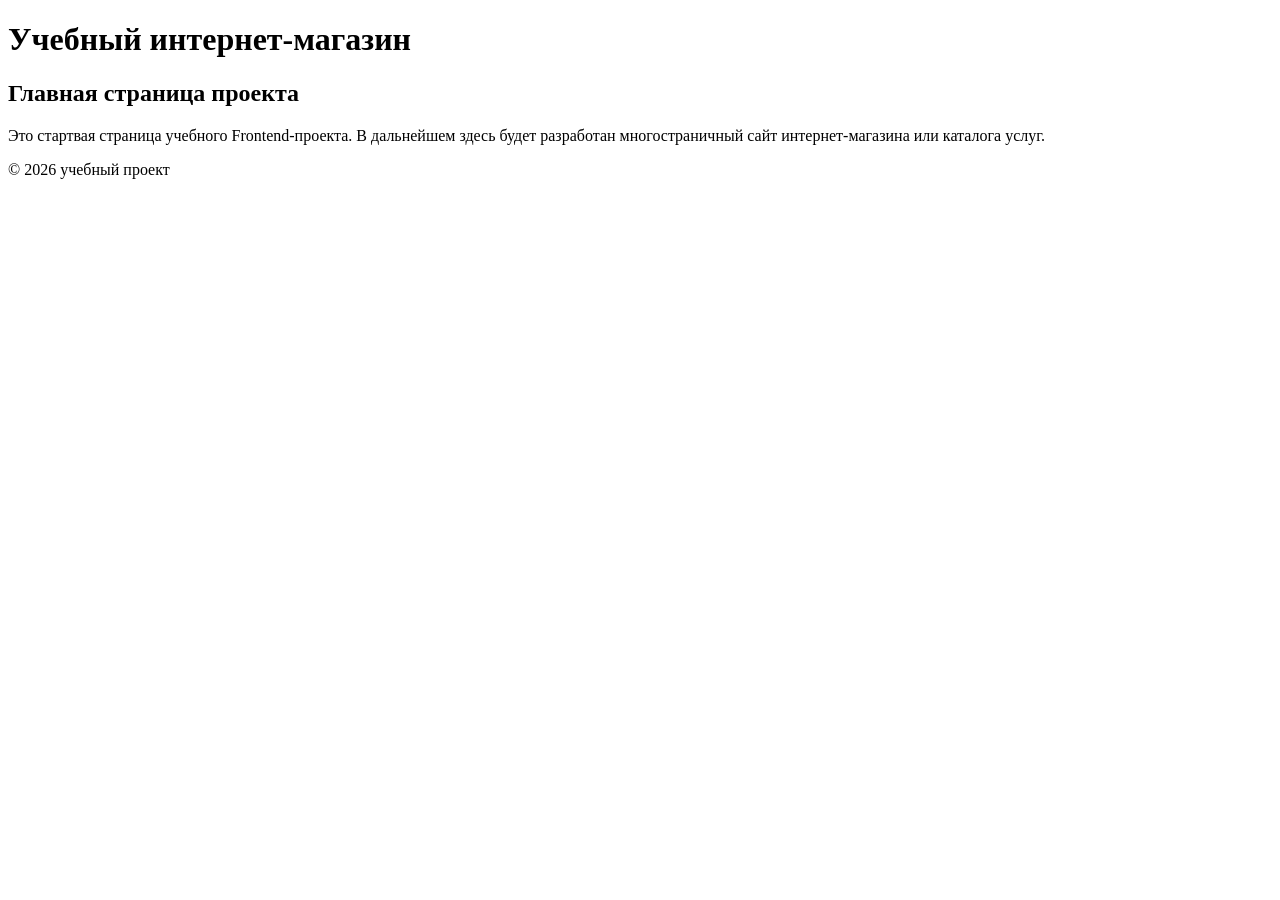
==== index.html @ 2778c18a "feat: add page content, styles and project documentation" ====
<!DOCTYPE html>
<html lang="ru">
<head>
    <meta charset="UTF-8">
    <meta name="viewport" content="width=device-width, initial-scale=1.0">
    <title>Каталог товаров</title>
    <link rel="stylesheet" href="styles.css">
</head>

<body>
    <header>
        <h1>Учебный интернет-магазин</h1>
    </header>

    <main>
        <section>
            <h2>Главная страница проекта</h2>
            <p>
                Это стартвая страница учебного Frontend-проекта. В дальнейшем здесь будет разработан многостраничный сайт интернет-магазина или каталога услуг. 
            </p>
        </section>
    </main>

    <footer>
        <p>&copy; 2026 учебный проект</p>
    </footer>
    </body>
    </html>
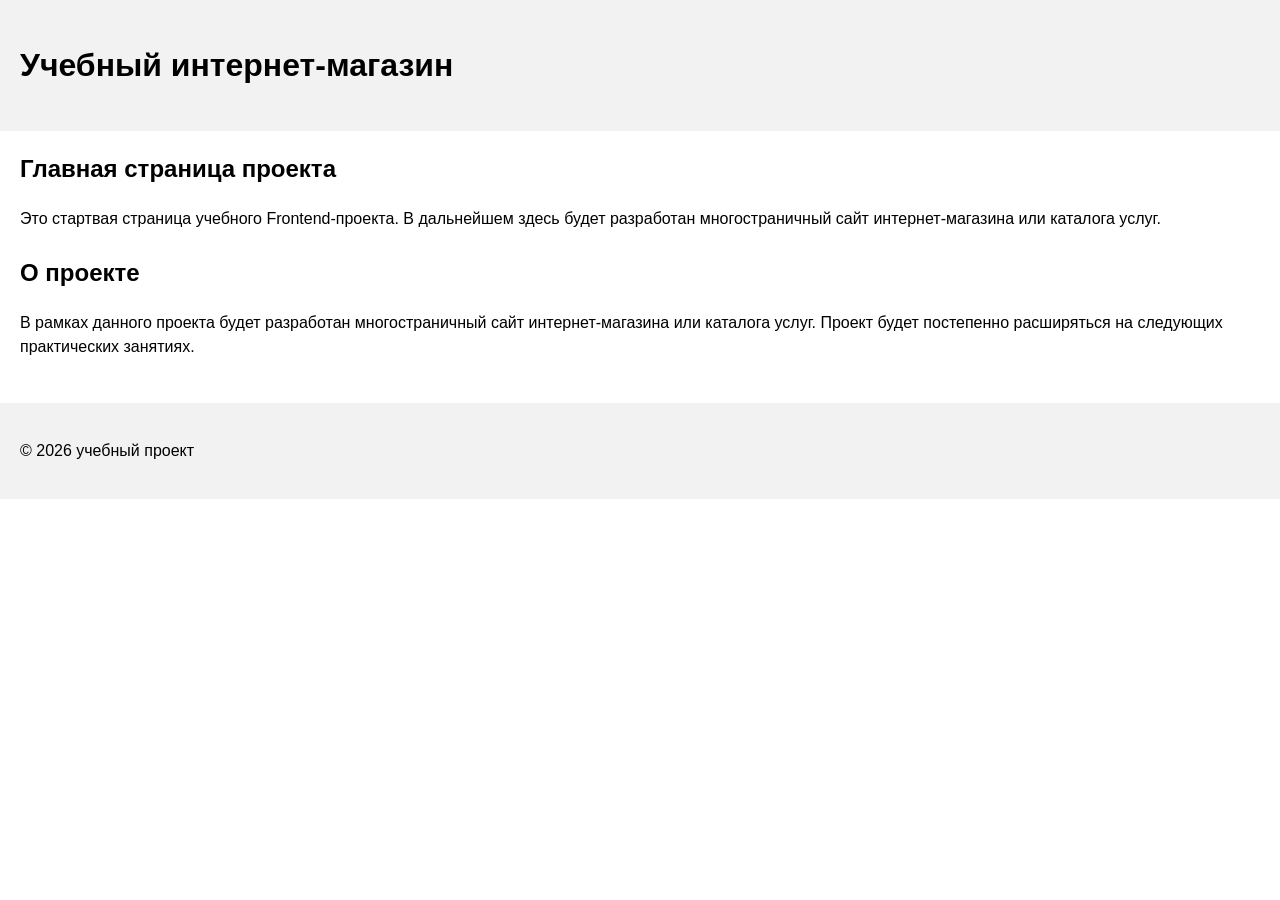
==== commit 03372052: "feat: add project description section" ====
--- a/index.html
+++ b/index.html
@@ -4,7 +4,7 @@
     <meta charset="UTF-8">
     <meta name="viewport" content="width=device-width, initial-scale=1.0">
     <title>Каталог товаров</title>
-    <link rel="stylesheet" href="styles.css">
+    <link rel="stylesheet" href="css/style.css">
 </head>
 
 <body>
@@ -19,6 +19,14 @@
                 Это стартвая страница учебного Frontend-проекта. В дальнейшем здесь будет разработан многостраничный сайт интернет-магазина или каталога услуг. 
             </p>
         </section>
+        <section>
+            <h2>О проекте</h2>
+            <p>
+                В рамках данного проекта будет разработан многостраничный сайт
+                интернет-магазина или каталога услуг. Проект будет постепенно
+                расширяться на следующих практических занятиях.
+            </p>
+        </section>
     </main>
 
     <footer>
--- a/css/style.css
+++ b/css/style.css
@@ -0,0 +1,27 @@
+body {
+    margin: 0;
+    font-family: Arial, Helvetica, sans-serif;
+    line-height: 1.5;
+}
+
+header,
+main,
+footer {
+    padding: 20px;
+}
+
+header {
+    background-color: #f2f2f2;
+}
+
+footer {
+    background-color: #f2f2f2;
+}
+
+section {
+    margin-bottom: 24px;
+}
+
+section h2 {
+    margin-top: 0;
+}
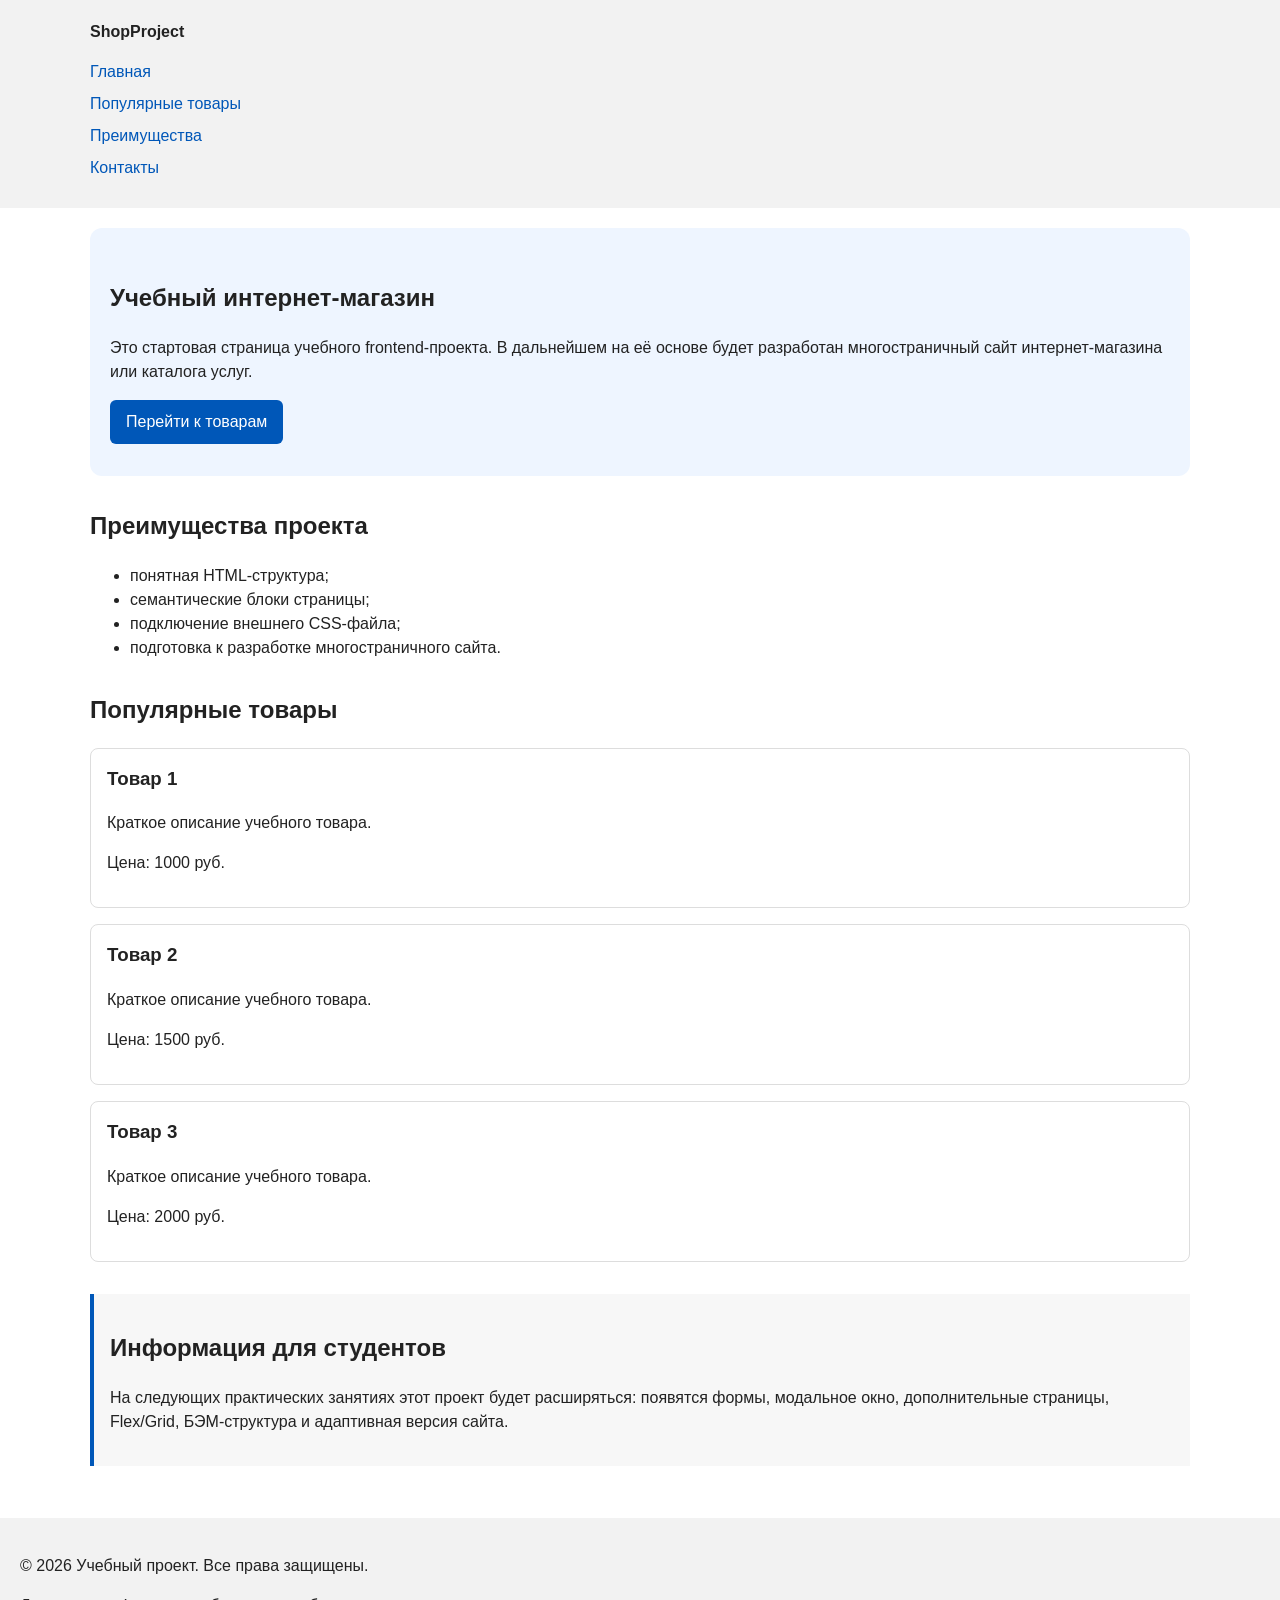
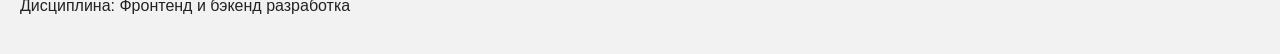
==== commit 53126640: "feat: add semantic HTML structure and base CSS styles" ====
--- a/index.html
+++ b/index.html
@@ -1,37 +1,84 @@
 <!DOCTYPE html>
 <html lang="ru">
 <head>
-    <meta charset="UTF-8">
-    <meta name="viewport" content="width=device-width, initial-scale=1.0">
-    <title>Каталог товаров</title>
-    <link rel="stylesheet" href="css/style.css">
+  <meta charset="UTF-8">
+  <meta name="viewport" content="width=device-width, initial-scale=1.0">
+  <title>Учебный интернет-магазин</title>
+  <link rel="stylesheet" href="css/style.css">
 </head>
+<body>
+<header>
+  <div class="site-header">
+    <a class="site-logo" href="index.html">ShopProject</a>
 
-<body>
-    <header>
-        <h1>Учебный интернет-магазин</h1>
-    </header>
+    <nav class="site-nav" aria-label="Основная навигация">
+      <ul class="site-nav__list">
+        <li><a href="index.html">Главная</a></li>
+        <li><a href="#popular">Популярные товары</a></li>
+        <li><a href="#advantages">Преимущества</a></li>
+        <li><a href="#contacts">Контакты</a></li>
+      </ul>
+    </nav>
+  </div>
+</header>
 
-    <main>
-        <section>
-            <h2>Главная страница проекта</h2>
-            <p>
-                Это стартвая страница учебного Frontend-проекта. В дальнейшем здесь будет разработан многостраничный сайт интернет-магазина или каталога услуг. 
-            </p>
-        </section>
-        <section>
-            <h2>О проекте</h2>
-            <p>
-                В рамках данного проекта будет разработан многостраничный сайт
-                интернет-магазина или каталога услуг. Проект будет постепенно
-                расширяться на следующих практических занятиях.
-            </p>
-        </section>
-    </main>
+<main>
+<section class="hero">
+  <h1>Учебный интернет-магазин</h1>
+  <p>
+    Это стартовая страница учебного frontend-проекта.
+    В дальнейшем на её основе будет разработан многостраничный сайт
+    интернет-магазина или каталога услуг.
+  </p>
+  <a class="button" href="#popular">Перейти к товарам</a>
+</section>
 
-    <footer>
-        <p>&copy; 2026 учебный проект</p>
-    </footer>
-    </body>
-    </html>
-    +<section class="section" id="advantages">
+  <h2>Преимущества проекта</h2>
+
+  <ul class="advantages-list">
+    <li>понятная HTML-структура;</li>
+    <li>семантические блоки страницы;</li>
+    <li>подключение внешнего CSS-файла;</li>
+    <li>подготовка к разработке многостраничного сайта.</li>
+  </ul>
+</section>
+
+<section class="section" id="popular">
+  <h2>Популярные товары</h2>
+
+  <article class="product-card">
+    <h3>Товар 1</h3>
+    <p>Краткое описание учебного товара.</p>
+    <p>Цена: 1000 руб.</p>
+  </article>
+
+  <article class="product-card">
+    <h3>Товар 2</h3>
+    <p>Краткое описание учебного товара.</p>
+    <p>Цена: 1500 руб.</p>
+  </article>
+
+  <article class="product-card">
+    <h3>Товар 3</h3>
+    <p>Краткое описание учебного товара.</p>
+    <p>Цена: 2000 руб.</p>
+  </article>
+</section>
+
+<aside class="aside-info">
+  <h2>Информация для студентов</h2>
+  <p>
+    На следующих практических занятиях этот проект будет расширяться:
+    появятся формы, модальное окно, дополнительные страницы, Flex/Grid,
+    БЭМ-структура и адаптивная версия сайта.
+  </p>
+</aside>
+</main>
+
+<footer id="contacts">
+  <p>&copy; 2026 Учебный проект. Все права защищены.</p>
+  <p>Дисциплина: Фронтенд и бэкенд разработка</p>
+</footer>
+</body>
+</html>
--- a/css/style.css
+++ b/css/style.css
@@ -1,27 +1,172 @@
-body {
-    margin: 0;
-    font-family: Arial, Helvetica, sans-serif;
-    line-height: 1.5;
+/*
+  Универсальное правило для всех элементов.
+  border-box делает расчёт размеров более понятным:
+  width включает content, padding и border.
+*/
+* {
+  box-sizing: border-box;
 }
 
+/*
+  Убираем стандартный внешний отступ браузера у body.
+  Без этого вокруг страницы может появиться белая рамка.
+*/
+body {
+  margin: 0;
+  font-family: Arial, sans-serif;
+  line-height: 1.5;
+  color: #222222;
+  background-color: #ffffff;
+}
+
+/*
+  Задаём внутренние отступы для основных областей страницы.
+  Это делает содержимое визуально отделённым от краёв окна браузера.
+*/
 header,
 main,
 footer {
-    padding: 20px;
+  padding: 20px;
 }
 
+/*
+  Оформляем шапку страницы.
+  Пока используется простой светло-серый фон.
+*/
 header {
-    background-color: #f2f2f2;
+  background-color: #f2f2f2;
 }
 
+/*
+  Оформляем подвал страницы тем же фоном,
+  чтобы визуально отделить его от основного содержимого.
+*/
 footer {
-    background-color: #f2f2f2;
+  background-color: #f2f2f2;
 }
 
-section {
-    margin-bottom: 24px;
+/*
+  Ограничиваем ширину содержимого шапки,
+  чтобы оно не растягивалось слишком сильно на широких экранах.
+*/
+.site-header {
+  max-width: 1100px;
+  margin: 0 auto;
 }
 
-section h2 {
-    margin-top: 0;
+/*
+  Оформляем текстовый логотип.
+*/
+.site-logo {
+  font-weight: bold;
+  text-decoration: none;
+  color: #222222;
 }
+
+/*
+  Убираем стандартные отступы и маркеры списка навигации.
+*/
+.site-nav__list {
+  padding: 0;
+  margin: 16px 0 0;
+  list-style: none;
+}
+
+/*
+  Добавляем расстояние между пунктами меню.
+*/
+.site-nav__list li {
+  margin-bottom: 8px;
+}
+
+/*
+  Оформляем ссылки меню.
+*/
+.site-nav__list a {
+  color: #0057b8;
+  text-decoration: none;
+}
+
+/*
+  При наведении мыши подчёркиваем ссылку.
+  Подробно состояния интерфейса будут рассмотрены в практической работе 1.7.
+*/
+.site-nav__list a:hover {
+  text-decoration: underline;
+}
+
+/*
+  Hero-блок — первый крупный блок страницы.
+  Он визуально отделяется от остальных разделов фоном и отступами.
+*/
+.hero {
+  max-width: 1100px;
+  margin: 0 auto 32px;
+  padding: 32px 20px;
+  background-color: #eef5ff;
+  border-radius: 12px;
+}
+
+/*
+  Общий класс для разделов страницы.
+*/
+.section {
+  max-width: 1100px;
+  margin: 0 auto 32px;
+}
+
+/*
+  Убираем лишний верхний отступ у заголовков разделов.
+*/
+.section h2 {
+  margin-top: 0;
+}
+
+/*
+  Карточка товара — самостоятельный блок.
+  На следующих занятиях карточки будут доработаны и выстроены в сетку.
+*/
+.product-card {
+  margin-bottom: 16px;
+  padding: 16px;
+  border: 1px solid #dddddd;
+  border-radius: 8px;
+  background-color: #ffffff;
+}
+
+/*
+  Убираем лишний верхний отступ у заголовка карточки.
+*/
+.product-card h3 {
+  margin-top: 0;
+}
+
+/*
+  Пока это обычная ссылка, но визуально она оформляется как кнопка.
+*/
+.button {
+  display: inline-block;
+  padding: 10px 16px;
+  color: #ffffff;
+  background-color: #0057b8;
+  text-decoration: none;
+  border-radius: 6px;
+}
+
+/*
+  Простое состояние наведения для кнопки.
+*/
+.button:hover {
+  background-color: #003f86;
+}
+
+/*
+  Дополнительный информационный блок.
+*/
+.aside-info {
+  max-width: 1100px;
+  margin: 0 auto 32px;
+  padding: 16px;
+  border-left: 4px solid #0057b8;
+  background-color: #f7f7f7;
+}
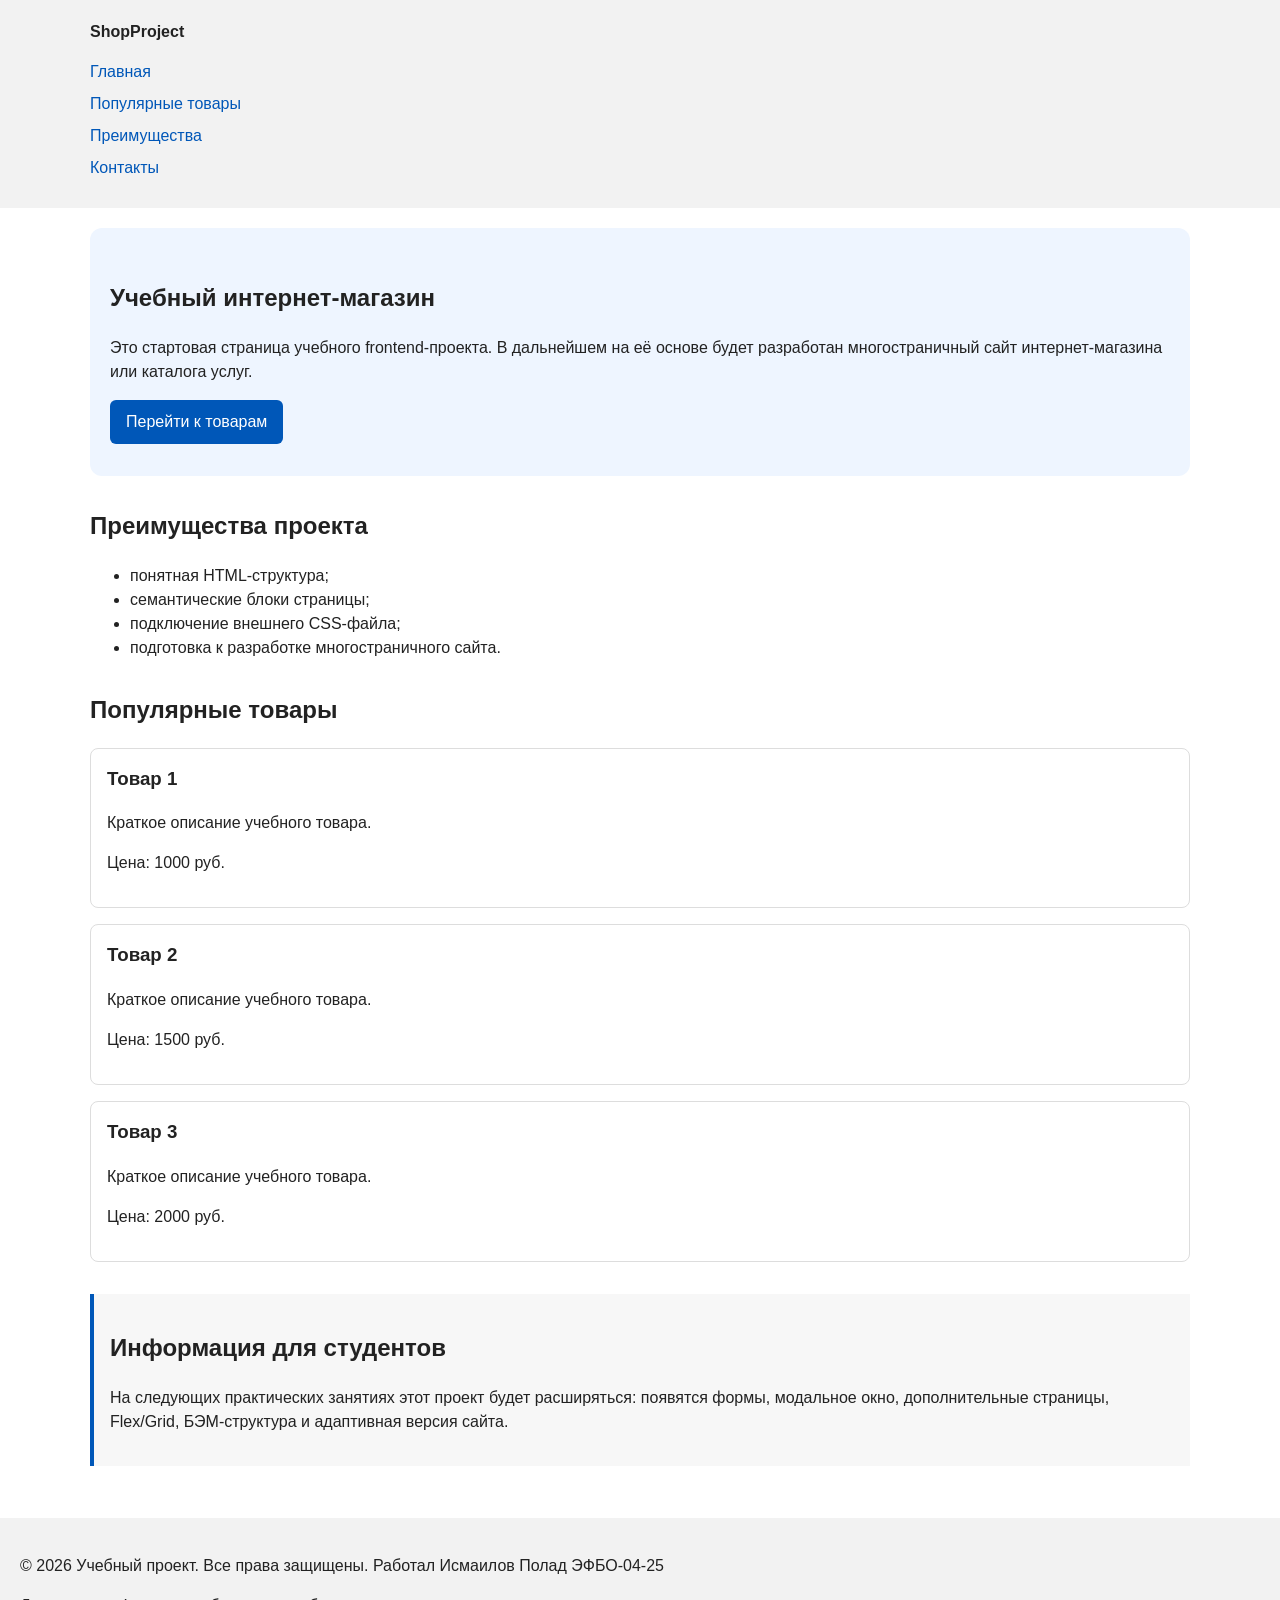
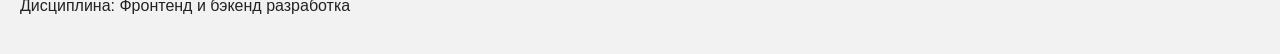
==== commit e6b04710: "docs: add author signature to footer" ====
--- a/index.html
+++ b/index.html
@@ -77,7 +77,7 @@
 </main>
 
 <footer id="contacts">
-  <p>&copy; 2026 Учебный проект. Все права защищены.</p>
+  <p>&copy; 2026 Учебный проект. Все права защищены. Работал Исмаилов Полад ЭФБО-04-25</p>
   <p>Дисциплина: Фронтенд и бэкенд разработка</p>
 </footer>
 </body>
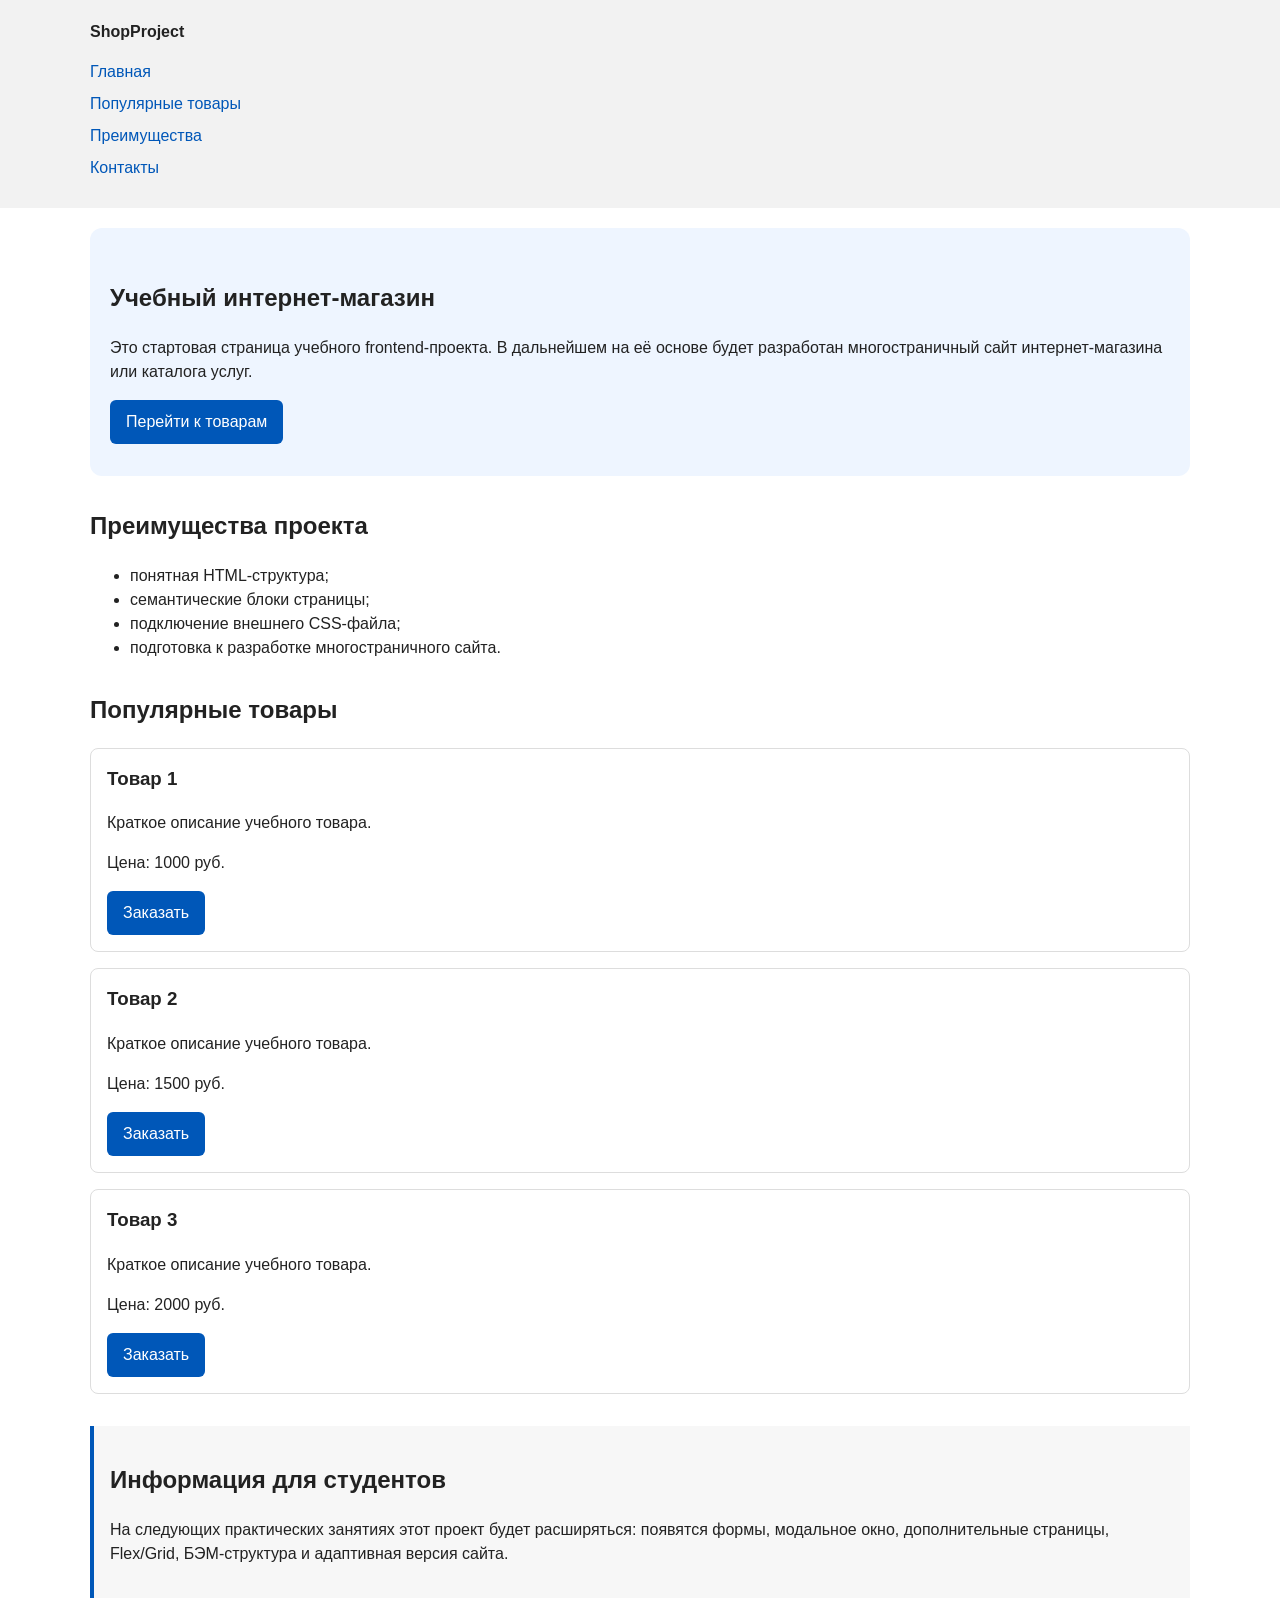
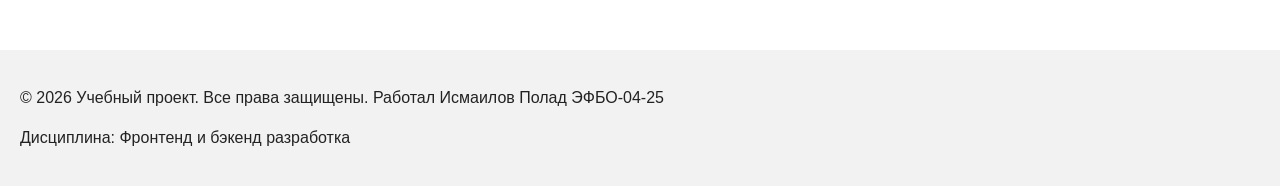
==== commit 184d6524: "feat: add order form modal and validation" ====
--- a/index.html
+++ b/index.html
@@ -5,6 +5,7 @@
   <meta name="viewport" content="width=device-width, initial-scale=1.0">
   <title>Учебный интернет-магазин</title>
   <link rel="stylesheet" href="css/style.css">
+  <script src="js/main.js" defer></script>
 </head>
 <body>
 <header>
@@ -51,18 +52,27 @@
     <h3>Товар 1</h3>
     <p>Краткое описание учебного товара.</p>
     <p>Цена: 1000 руб.</p>
+    <button class="button product-card__button" type="button" data-product="Товар 1">
+      Заказать
+    </button>
   </article>
 
   <article class="product-card">
     <h3>Товар 2</h3>
     <p>Краткое описание учебного товара.</p>
     <p>Цена: 1500 руб.</p>
+    <button class="button product-card__button" type="button" data-product="Товар 2">
+      Заказать
+    </button>
   </article>
 
   <article class="product-card">
     <h3>Товар 3</h3>
     <p>Краткое описание учебного товара.</p>
     <p>Цена: 2000 руб.</p>
+    <button class="button product-card__button" type="button" data-product="Товар 3">
+      Заказать
+    </button>
   </article>
 </section>
 
@@ -80,5 +90,101 @@
   <p>&copy; 2026 Учебный проект. Все права защищены. Работал Исмаилов Полад ЭФБО-04-25</p>
   <p>Дисциплина: Фронтенд и бэкенд разработка</p>
 </footer>
+<dialog class="order-dialog" id="order-dialog" aria-labelledby="order-dialog-title">
+  <h2 id="order-dialog-title" tabindex="-1" autofocus>Оформление заявки</h2>
+
+  <form class="order-form" id="order-form" action="#" method="post" novalidate>
+    <input id="selected-product" name="selected-product" type="hidden">
+
+    <div class="form-field">
+      <label for="order-name">Имя</label>
+      <input
+        id="order-name"
+        name="name"
+        type="text"
+        placeholder="Введите ваше имя"
+        minlength="2"
+        autocomplete="given-name"
+        required
+      >
+    </div>
+
+    <div class="form-field">
+      <label for="order-email">E-mail</label>
+      <input
+        id="order-email"
+        name="email"
+        type="email"
+        placeholder="example@mail.ru"
+        autocomplete="email"
+        required
+      >
+    </div>
+
+    <div class="form-field">
+      <label for="order-phone">Телефон</label>
+      <input
+        id="order-phone"
+        name="phone"
+        type="tel"
+        inputmode="tel"
+        placeholder="+7 (900) 000-00-00"
+        pattern="^\+7 \(\d{3}\) \d{3}-\d{2}-\d{2}$"
+        required
+      >
+      <small>Формат: +7 (900) 000-00-00</small>
+    </div>
+
+    <div class="form-field">
+      <label for="order-date">Дата связи</label>
+      <input
+        id="order-date"
+        name="date"
+        type="date"
+      >
+    </div>
+
+    <div class="form-field">
+      <label for="order-topic">Тема заявки</label>
+      <select id="order-topic" name="topic" required>
+        <option value="">Выберите тему</option>
+        <option value="product">Заказ товара</option>
+        <option value="consultation">Консультация</option>
+        <option value="delivery">Доставка</option>
+      </select>
+    </div>
+
+    <div class="form-field">
+      <label for="order-comment">Комментарий</label>
+      <textarea
+        id="order-comment"
+        name="comment"
+        rows="4"
+        placeholder="Укажите дополнительную информацию"
+      ></textarea>
+    </div>
+
+    <div class="form-field form-field--checkbox">
+      <label for="order-agreement">
+        <input
+          id="order-agreement"
+          name="agreement"
+          type="checkbox"
+          required
+        >
+        Я согласен на обработку данных
+      </label>
+    </div>
+
+    <div class="form-actions">
+      <button type="button" id="close-order-dialog">Закрыть</button>
+      <button type="submit">Отправить заявку</button>
+    </div>
+  </form>
+</dialog>
+
+<p class="success-message" id="success-message" role="status" hidden>
+  Форма успешно отправлена!
+</p>
 </body>
 </html>
--- a/css/style.css
+++ b/css/style.css
@@ -170,3 +170,120 @@
   border-left: 4px solid #0057b8;
   background-color: #f7f7f7;
 }
+
+/*
+  Модальное окно.
+  Элемент dialog сам умеет открываться поверх страницы.
+*/
+.order-dialog {
+  width: min(100% - 32px, 560px);
+  padding: 24px;
+  border: none;
+  border-radius: 12px;
+}
+
+/*
+  Затемнение фона за модальным окном.
+*/
+.order-dialog::backdrop {
+  background-color: rgba(0, 0, 0, 0.5);
+}
+
+/*
+  Поле формы.
+  Каждый блок получает нижний отступ.
+*/
+.form-field {
+  margin-bottom: 16px;
+}
+
+/*
+  Подпись поля.
+*/
+.form-field label {
+  display: block;
+  margin-bottom: 6px;
+}
+
+/*
+  Основные поля формы.
+*/
+.form-field input,
+.form-field select,
+.form-field textarea {
+  width: 100%;
+  padding: 10px 12px;
+  border: 1px solid #cccccc;
+  border-radius: 6px;
+  font: inherit;
+}
+
+/*
+  Checkbox не должен занимать всю ширину.
+*/
+.form-field input[type="checkbox"] {
+  width: auto;
+}
+
+/*
+  Подсказка под полем телефона.
+*/
+.form-field small {
+  display: block;
+  margin-top: 4px;
+  color: #666666;
+}
+
+/*
+  Видимый фокус для клавиатурной навигации.
+*/
+.form-field input:focus-visible,
+.form-field select:focus-visible,
+.form-field textarea:focus-visible,
+.form-actions button:focus-visible {
+  outline: 2px solid #0057b8;
+  outline-offset: 2px;
+}
+
+/*
+  Подсветка ошибочных полей.
+  Атрибут aria-invalid будет добавляться через JavaScript.
+*/
+.form-field [aria-invalid="true"] {
+  border-color: #b00020;
+}
+
+/*
+  Кнопки формы.
+*/
+.form-actions {
+  display: flex;
+  gap: 12px;
+  margin-top: 20px;
+}
+
+/*
+  Сообщение об успешной отправке.
+*/
+.success-message {
+  max-width: 1100px;
+  margin: 24px auto;
+  padding: 16px;
+  border-left: 4px solid #168a2f;
+  background-color: #eefaf0;
+}
+
+/* Кнопки используют шрифт страницы и видимый указатель. */
+button {
+  font: inherit;
+  cursor: pointer;
+}
+
+button.button {
+  border: none;
+}
+
+.product-card__button:focus-visible {
+  outline: 2px solid #0057b8;
+  outline-offset: 2px;
+}
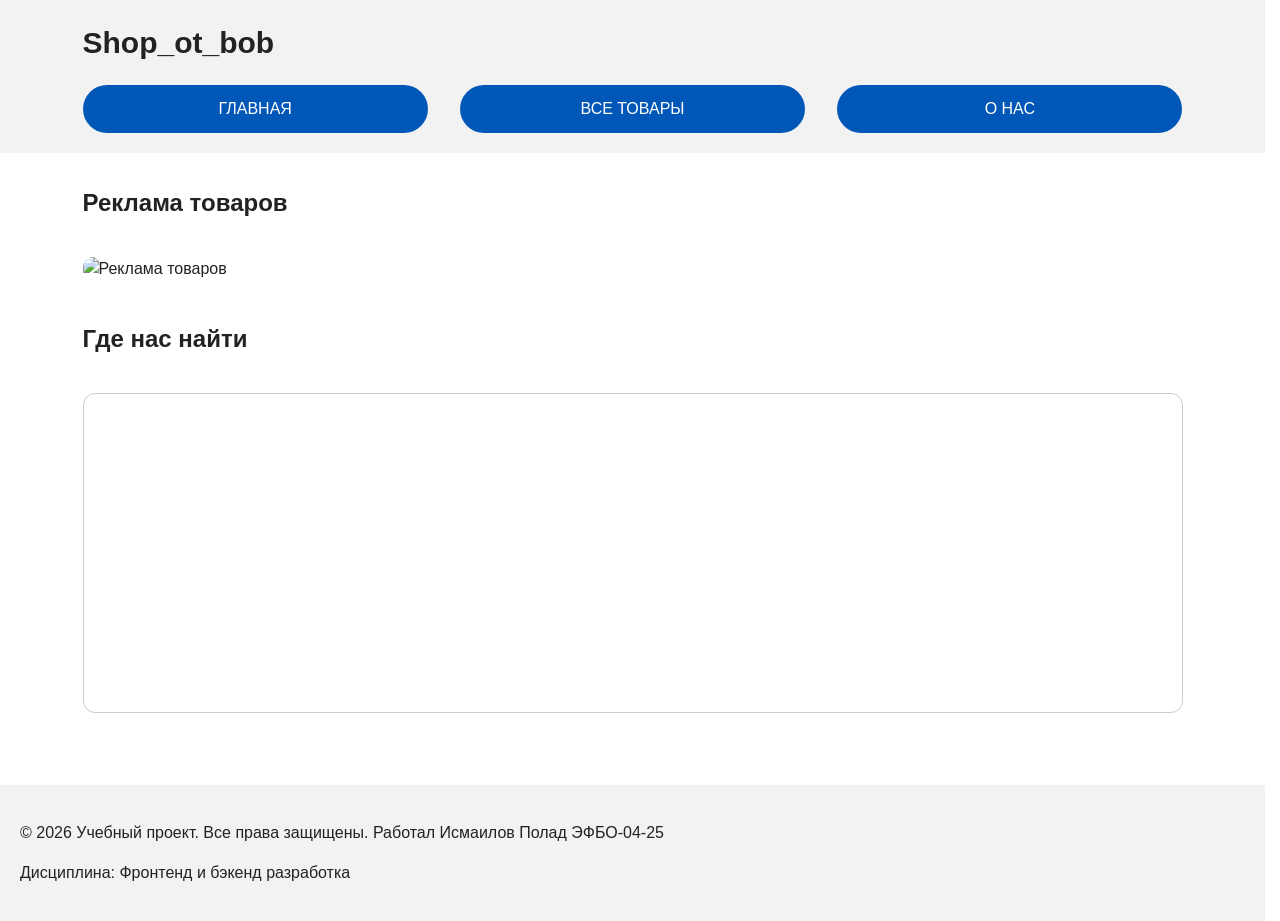
==== commit 1723380e: "Update shop pages, layout and product images" ====
--- a/index.html
+++ b/index.html
@@ -10,81 +10,40 @@
 <body>
 <header>
   <div class="site-header">
-    <a class="site-logo" href="index.html">ShopProject</a>
+    <a class="site-logo" href="index.html">Shop_ot_bob</a>
 
-    <nav class="site-nav" aria-label="Основная навигация">
+    <nav aria-label="Основная навигация">
       <ul class="site-nav__list">
-        <li><a href="index.html">Главная</a></li>
-        <li><a href="#popular">Популярные товары</a></li>
-        <li><a href="#advantages">Преимущества</a></li>
-        <li><a href="#contacts">Контакты</a></li>
+        <li><a href="index.html">ГЛАВНАЯ</a></li>
+        <li><a href="catalog.html">ВСЕ ТОВАРЫ</a></li>
+        <li><a href="onas.html">О НАС</a></li>
       </ul>
     </nav>
   </div>
 </header>
 
 <main>
-<section class="hero">
-  <h1>Учебный интернет-магазин</h1>
-  <p>
-    Это стартовая страница учебного frontend-проекта.
-    В дальнейшем на её основе будет разработан многостраничный сайт
-    интернет-магазина или каталога услуг.
-  </p>
-  <a class="button" href="#popular">Перейти к товарам</a>
-</section>
 
-<section class="section" id="advantages">
-  <h2>Преимущества проекта</h2>
+  <section class="section" id="popular">
+    <h2>Реклама товаров</h2>
+    <img
+      class="product-card__image_PROZZI"
+      src="images/PROZZI_2.heic"
+      alt="Реклама товаров"
+    >
 
-  <ul class="advantages-list">
-    <li>понятная HTML-структура;</li>
-    <li>семантические блоки страницы;</li>
-    <li>подключение внешнего CSS-файла;</li>
-    <li>подготовка к разработке многостраничного сайта.</li>
-  </ul>
-</section>
+    </div>
+  </section>
 
-<section class="section" id="popular">
-  <h2>Популярные товары</h2>
 
-  <article class="product-card">
-    <h3>Товар 1</h3>
-    <p>Краткое описание учебного товара.</p>
-    <p>Цена: 1000 руб.</p>
-    <button class="button product-card__button" type="button" data-product="Товар 1">
-      Заказать
-    </button>
-  </article>
+  <section class="section" id="map">
+    <h2>Где нас найти</h2>
+    <div class="map-container">
+      <iframe src="https://yandex.ru/map-widget/v1/?um=constructor%3A89a524108dad21f16cf2f4a0d76adc41d935ef46cfc1c6afd9af5f4293ef12c2&amp;source=constructor" width="100%" height="311" frameborder="0"></iframe>
+    </div>
+  </section>
+</main>
 
-  <article class="product-card">
-    <h3>Товар 2</h3>
-    <p>Краткое описание учебного товара.</p>
-    <p>Цена: 1500 руб.</p>
-    <button class="button product-card__button" type="button" data-product="Товар 2">
-      Заказать
-    </button>
-  </article>
-
-  <article class="product-card">
-    <h3>Товар 3</h3>
-    <p>Краткое описание учебного товара.</p>
-    <p>Цена: 2000 руб.</p>
-    <button class="button product-card__button" type="button" data-product="Товар 3">
-      Заказать
-    </button>
-  </article>
-</section>
-
-<aside class="aside-info">
-  <h2>Информация для студентов</h2>
-  <p>
-    На следующих практических занятиях этот проект будет расширяться:
-    появятся формы, модальное окно, дополнительные страницы, Flex/Grid,
-    БЭМ-структура и адаптивная версия сайта.
-  </p>
-</aside>
-</main>
 
 <footer id="contacts">
   <p>&copy; 2026 Учебный проект. Все права защищены. Работал Исмаилов Полад ЭФБО-04-25</p>
--- a/css/style.css
+++ b/css/style.css
@@ -1,4 +1,42 @@
-/*
+
+/* ===============================
+   1. Переменные проекта
+   =============================== */
+:root {
+  /* Основные цвета проекта */
+  --color-bg: #ffffff;
+  --color-text: #222222;
+  --color-muted: #666666;
+  --color-primary: #0057b8;
+  --color-primary-dark: #003f86;
+  --color-border: #dddddd;
+  --color-surface: #f7f7f7;
+  --color-surface-accent: #eef5ff;
+  --color-danger: #b00020;
+  --color-success: #168a2f;
+  --color-success-bg: #eefaf0;
+  --color-white: #ffffff;
+
+  /* Отступы */
+  --space-xs: 4px;
+  --space-sm: 8px;
+  --space-md: 16px;
+  --space-lg: 24px;
+  --space-xl: 32px;
+
+  /* Скругления */
+  --radius-sm: 6px;
+  --radius-md: 8px;
+  --radius-lg: 12px;
+
+  /* Размеры */
+  --container-width: 1100px;
+}
+/* ===============================
+   2. Базовые стили
+   =============================== */
+
+   /*
   Универсальное правило для всех элементов.
   border-box делает расчёт размеров более понятным:
   width включает content, padding и border.
@@ -7,16 +45,25 @@
   box-sizing: border-box;
 }
 
+
+html {
+  scrollbar-gutter: stable;
+}
+
 /*
   Убираем стандартный внешний отступ браузера у body.
   Без этого вокруг страницы может появиться белая рамка.
 */
 body {
+  min-height: 100vh;
+  display: flex;
+  flex-direction: column;
+
   margin: 0;
   font-family: Arial, sans-serif;
   line-height: 1.5;
-  color: #222222;
-  background-color: #ffffff;
+  color: var(--color-text);
+  background-color: var(--color-bg);
 }
 
 /*
@@ -35,6 +82,7 @@
 */
 header {
   background-color: #f2f2f2;
+  padding: 20px;
 }
 
 /*
@@ -42,7 +90,9 @@
   чтобы визуально отделить его от основного содержимого.
 */
 footer {
+  margin-top: auto;
   background-color: #f2f2f2;
+  padding: 20px;
 }
 
 /*
@@ -52,6 +102,14 @@
 .site-header {
   max-width: 1100px;
   margin: 0 auto;
+  padding: 0;
+}
+
+main {
+  width: 100%;
+  max-width: 1140px;
+  margin: 0 auto;
+  padding: 32px 20px;
 }
 
 /*
@@ -60,6 +118,7 @@
 .site-logo {
   font-weight: bold;
   text-decoration: none;
+  font-size: 30px;
   color: #222222;
 }
 
@@ -67,23 +126,38 @@
   Убираем стандартные отступы и маркеры списка навигации.
 */
 .site-nav__list {
+  justify-content: space-between;
+  display: flex;
+  flex-wrap: wrap;
+  gap: 16px 32px;
+  margin: 20px 0 0;
   padding: 0;
-  margin: 16px 0 0;
   list-style: none;
 }
-
 /*
   Добавляем расстояние между пунктами меню.
 */
 .site-nav__list li {
-  margin-bottom: 8px;
-}
-
+  flex: 1;
+  margin: 0;
+}
+
+
+/* ===============================
+   3. Общие элементы интерфейса
+   =============================== */
 /*
   Оформляем ссылки меню.
 */
 .site-nav__list a {
-  color: #0057b8;
+  display: flex;
+  align-items: center;
+  justify-content: center;
+  min-height: 48px;
+  padding: 12px 20px;
+  border-radius: 24px;
+  background-color: #0057b8;
+  color: #ffffff;
   text-decoration: none;
 }
 
@@ -92,9 +166,12 @@
   Подробно состояния интерфейса будут рассмотрены в практической работе 1.7.
 */
 .site-nav__list a:hover {
-  text-decoration: underline;
-}
-
+  background-color: #003f86;
+  text-decoration: none;
+}
+/* ===============================
+   4. Компоненты страницы
+   =============================== */
 /*
   Hero-блок — первый крупный блок страницы.
   Он визуально отделяется от остальных разделов фоном и отступами.
@@ -111,15 +188,24 @@
   Общий класс для разделов страницы.
 */
 .section {
-  max-width: 1100px;
-  margin: 0 auto 32px;
+  display: flex;
+  flex-wrap: wrap;
+  gap: 16px;
 }
 
 /*
   Убираем лишний верхний отступ у заголовков разделов.
 */
 .section h2 {
-  margin-top: 0;
+  width: 100%;
+}
+
+
+.map-container {
+  width: 100%;
+  border: 1px solid #cccccc;
+  border-radius: 12px;
+  overflow: hidden;
 }
 
 /*
@@ -127,11 +213,43 @@
   На следующих занятиях карточки будут доработаны и выстроены в сетку.
 */
 .product-card {
-  margin-bottom: 16px;
+  gap: 16px;
+  width: 100%;
   padding: 16px;
-  border: 1px solid #dddddd;
-  border-radius: 8px;
+  border: 1px solid #0069f1;
+  border-radius: 16px;
   background-color: #ffffff;
+}
+
+.product-card__image {
+  display: block;
+  width: 100%;
+  height: 220px;
+  object-fit: contain;
+  border-radius: 10px;
+}
+
+.product-card__image_PROZZI {
+  display: block;
+  width: 100%;
+  height: auto;
+  border-radius: 10px;
+}
+
+.section {
+  margin-bottom: 40px;
+}
+
+.section h2 {
+  margin: 0 0 20px;
+}
+
+.product-list {
+  display: grid;
+  grid-template-columns: repeat(2, minmax(0, 1fr));
+  gap: 24px;
+  width: 100%;
+  padding: 0;
 }
 
 /*
@@ -171,6 +289,9 @@
   background-color: #f7f7f7;
 }
 
+/* ===============================
+   5. Форма и модальное окно
+   =============================== */
 /*
   Модальное окно.
   Элемент dialog сам умеет открываться поверх страницы.
@@ -287,3 +408,26 @@
   outline: 2px solid #0057b8;
   outline-offset: 2px;
 }
+
+
+/*Сворачивающийся каталог*/
+.catalog-details summary {
+  display: flex;
+  align-items: center;
+  gap: 8px;
+  cursor: pointer;
+}
+
+.about {
+  width: 100%;
+  padding: 40px 20px;
+}
+
+.about p {
+  margin: 0 0 20px;
+  line-height: 1.7;
+}
+
+.about p:last-child {
+  margin-bottom: 0;
+}
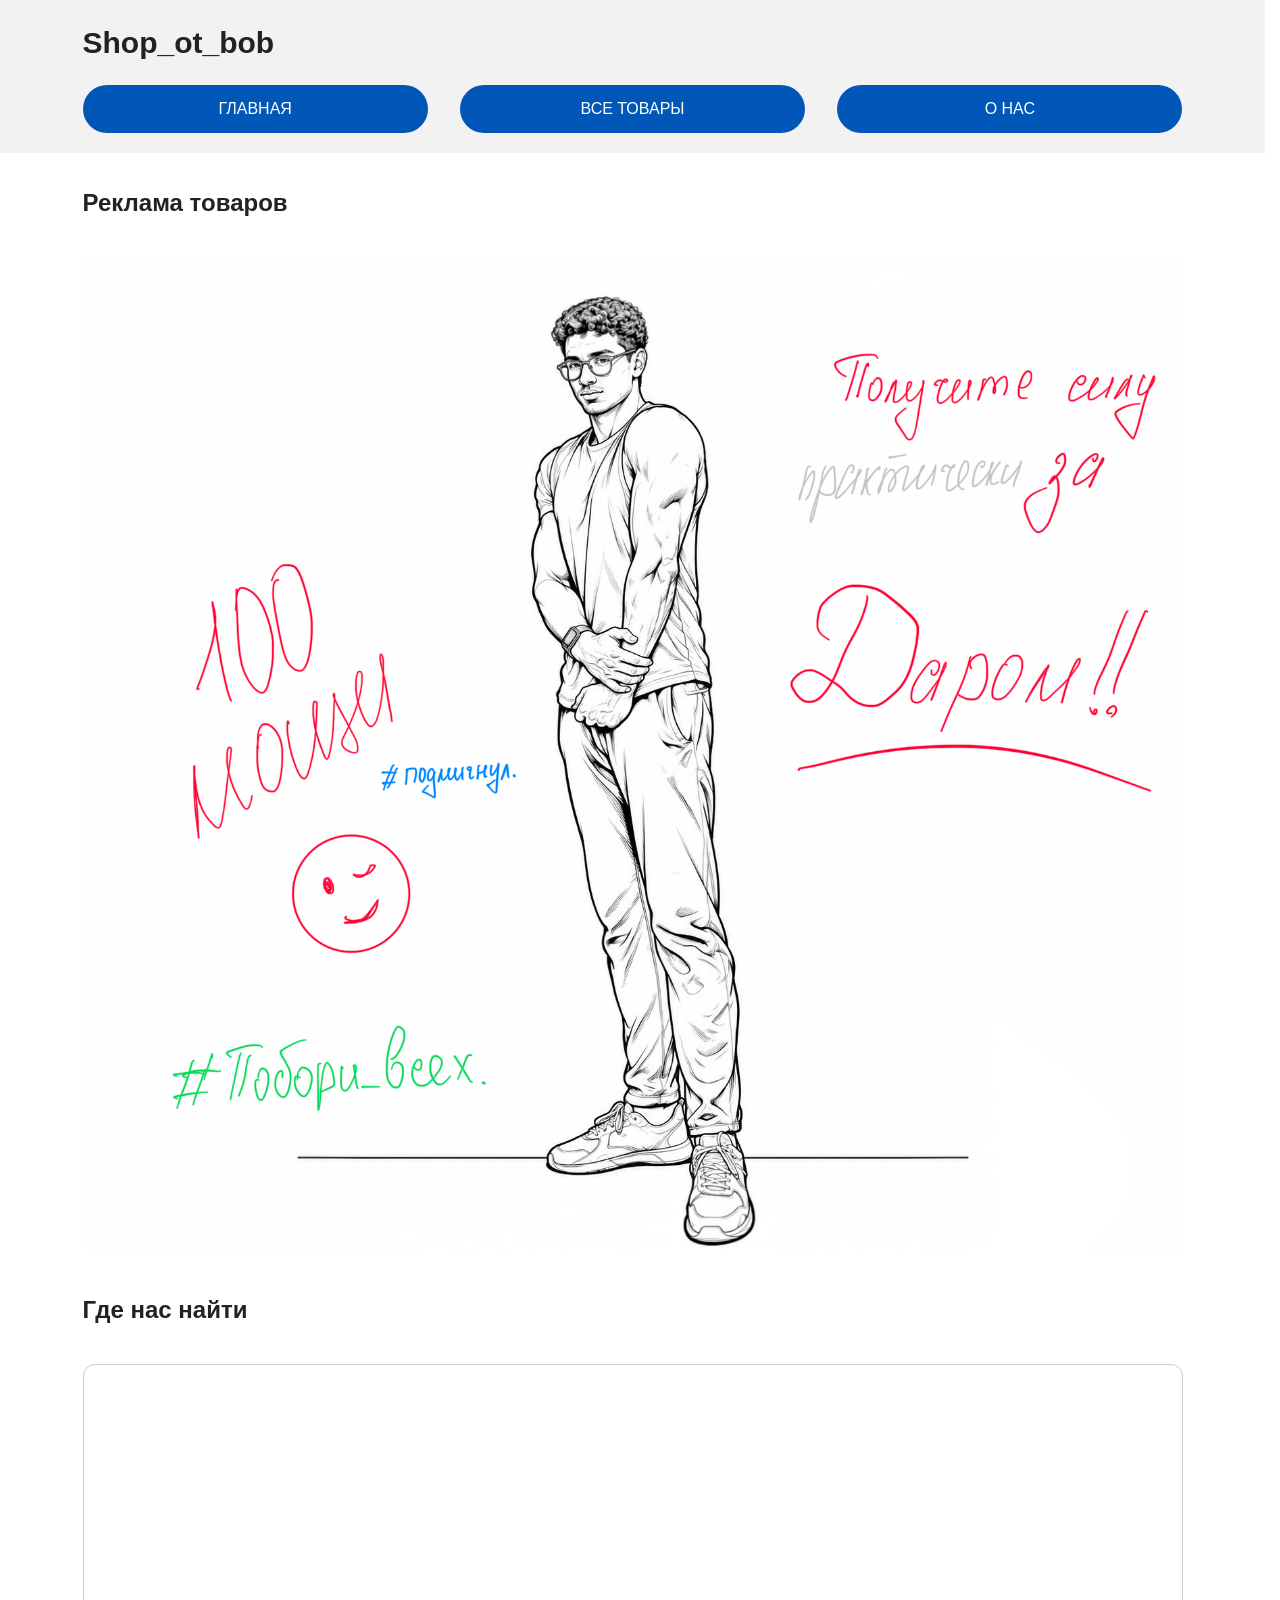
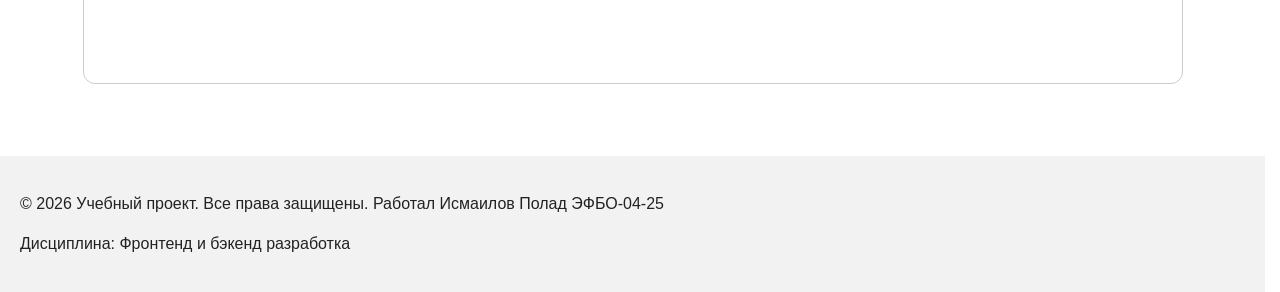
==== commit 941fb308: "Обновить изображения и страницы" ====
--- a/index.html
+++ b/index.html
@@ -4,6 +4,7 @@
   <meta charset="UTF-8">
   <meta name="viewport" content="width=device-width, initial-scale=1.0">
   <title>Учебный интернет-магазин</title>
+  <link rel="icon" type="image/png" href="images/Ikonka.png">
   <link rel="stylesheet" href="css/style.css">
   <script src="js/main.js" defer></script>
 </head>
@@ -28,7 +29,7 @@
     <h2>Реклама товаров</h2>
     <img
       class="product-card__image_PROZZI"
-      src="images/PROZZI_2.heic"
+      src="images/PROZZI_2.png"
       alt="Реклама товаров"
     >
 
